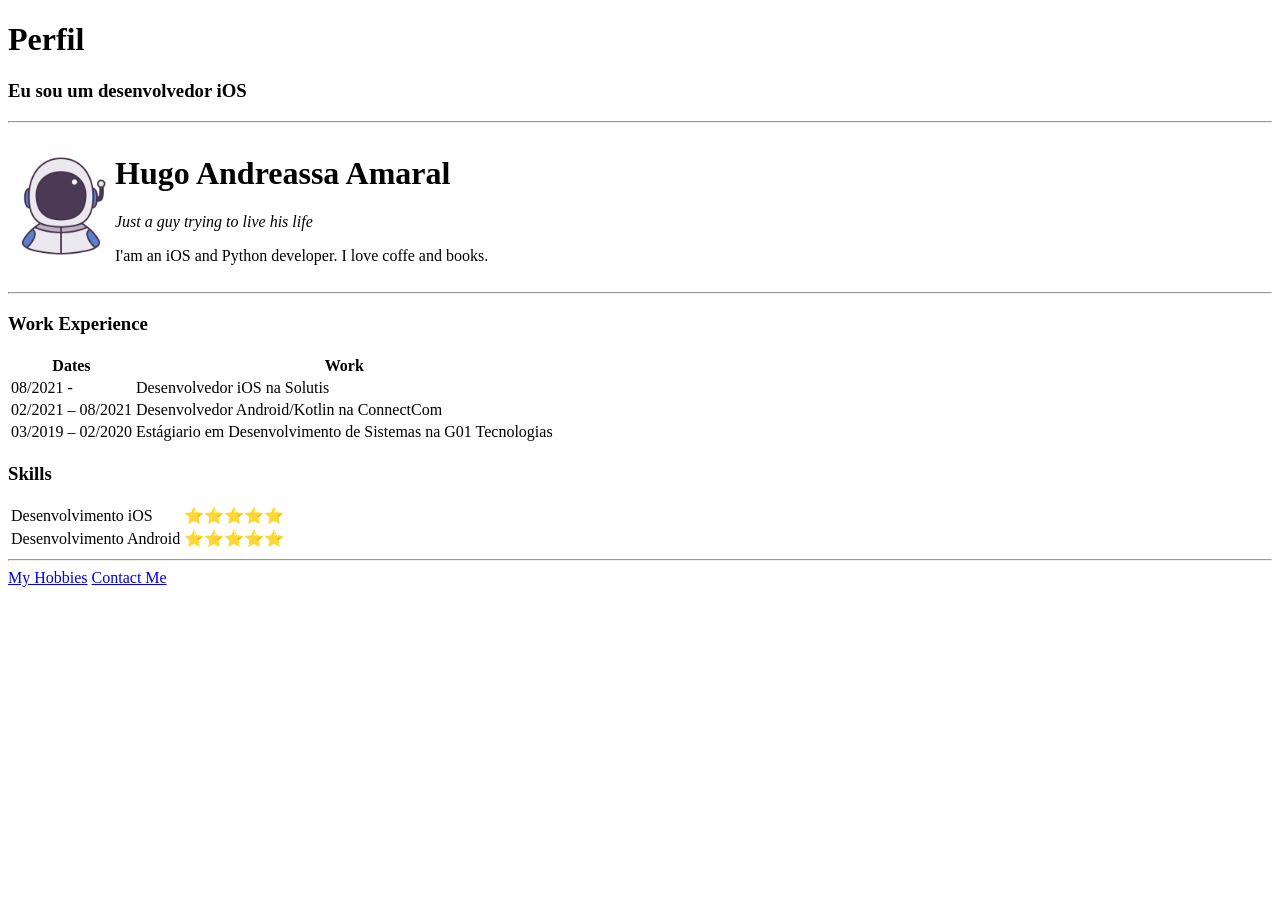
==== day-44/index.html @ ef0252db "Day 41 and 42" ====
<!DOCTYPE html>
<html>

<head>
  <meta charset="UTF-8">
  <title>Hugo Andreassa</title>
  <link rel="website icon" href="images/website.ico">
</head>

<body>

  <h1>Perfil</h1>
  <h3>Eu sou um desenvolvedor iOS</h3>

  <hr>

  <table>
    <tr>
      <td>
        <img src="images/astronaut.png" alt="hugo profile picture" width="100" height="100">
      </td>
      <td>
        <h1>Hugo Andreassa Amaral</h1>

        <p> <em>Just a guy trying to live his life</em> </p>
        <p>I'am an iOS and Python developer. I love coffe and books.</p>
      </td>
    </tr>
  </table>

  <!-- Linha Horizontal -->
  <hr>

  <h3>Work Experience</h3>

  <table>
    <thead>
      <tr>
        <th>Dates</th>
        <th>Work</th>
      </tr>
    </thead>

    <tbody>
      <tr>
        <td>08/2021 - </td>
        <td>Desenvolvedor iOS na Solutis</td>
      </tr>
      <tr>
        <td>02/2021 – 08/2021</td>
        <td>Desenvolvedor Android/Kotlin na ConnectCom</td>
      </tr>
      <tr>
        <td>03/2019 – 02/2020</td>
        <td>Estágiario em Desenvolvimento de Sistemas na G01 Tecnologias</td>
      </tr>
    </tbody>

    <tfoot>

    </tfoot>
  </table>

  <h3>Skills</h3>
  
  <table>
    <tr>
      <td>
        Desenvolvimento iOS
      </td>
      <td>
        ⭐⭐⭐⭐⭐
      </td>
    </tr>
    <tr>
      <td>
        Desenvolvimento Android
      </td>
      <td>
        ⭐⭐⭐⭐⭐
      </td>
    </tr>
  </table>
  <!-- Linha Horizontal -->
  <hr>

  <a href="hobbies.html">My Hobbies</a>
  <a href="contact-me.html">Contact Me</a>

</body>

</html>
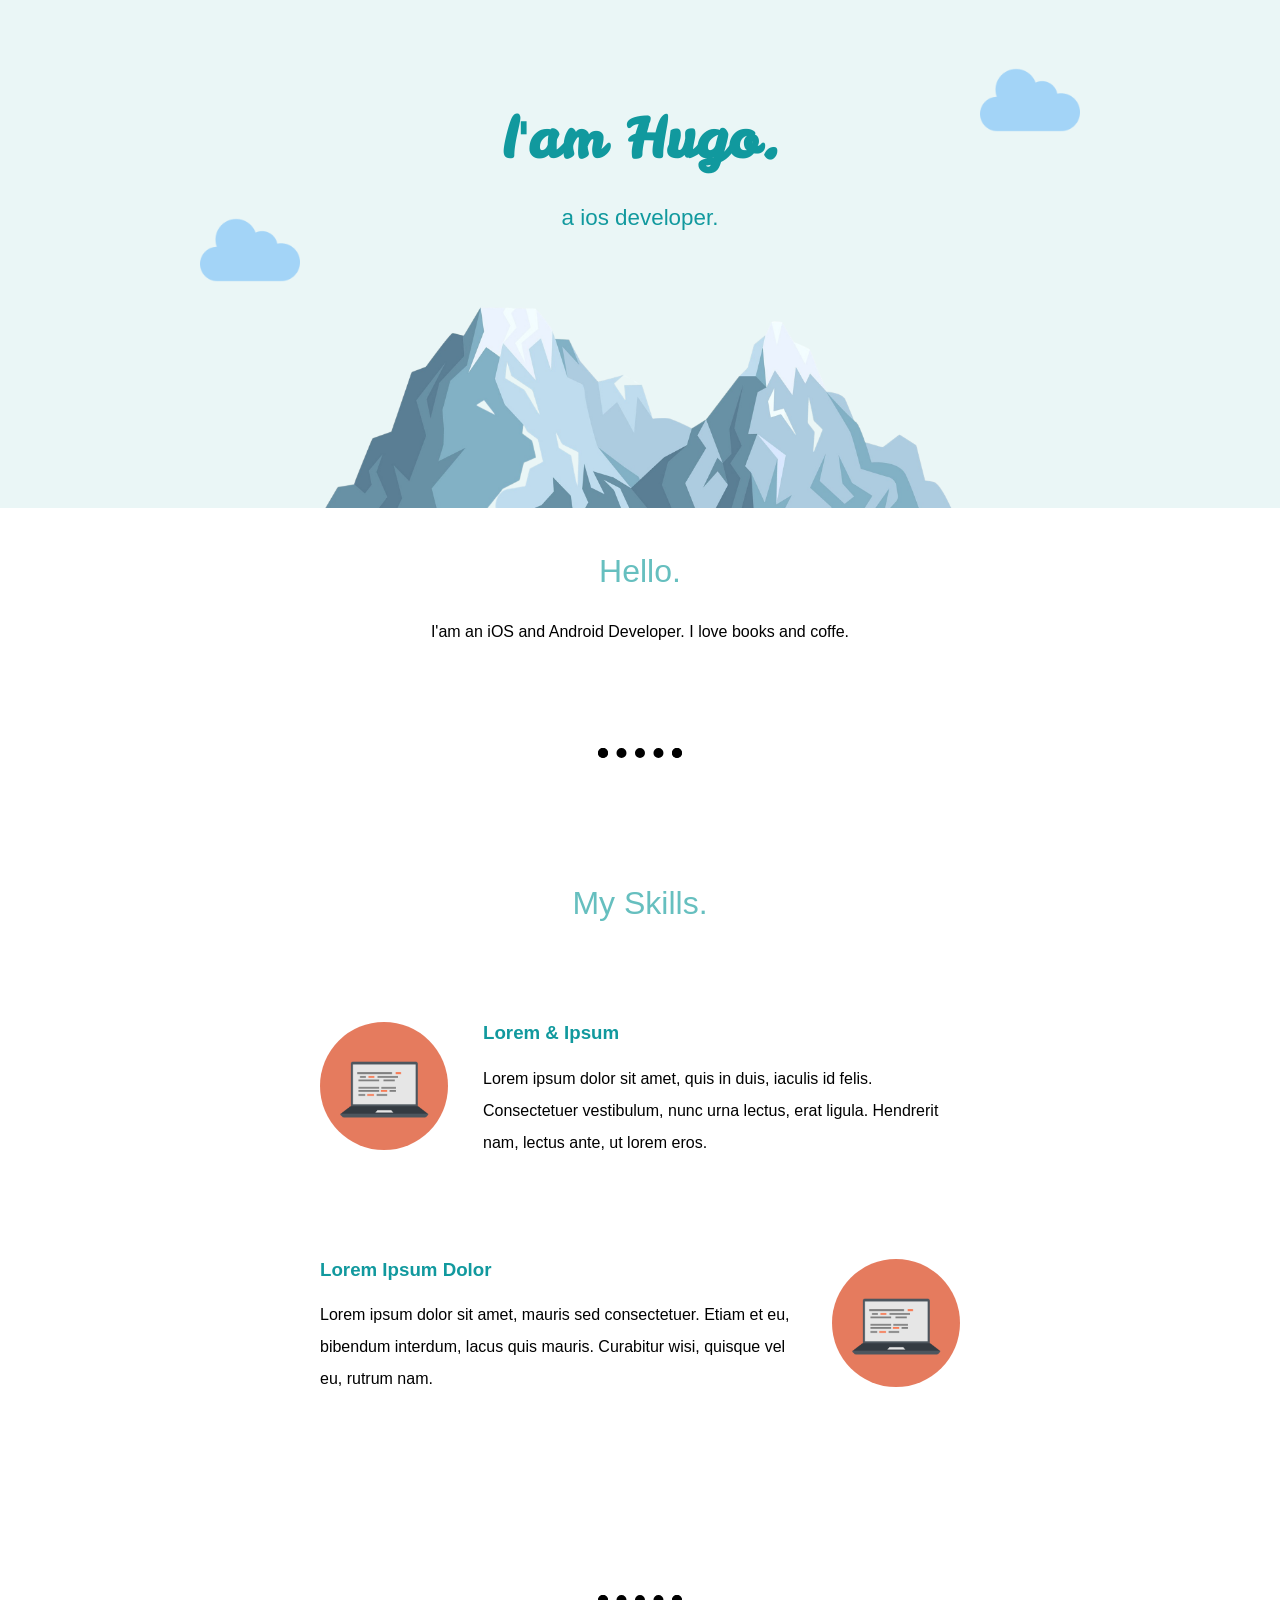
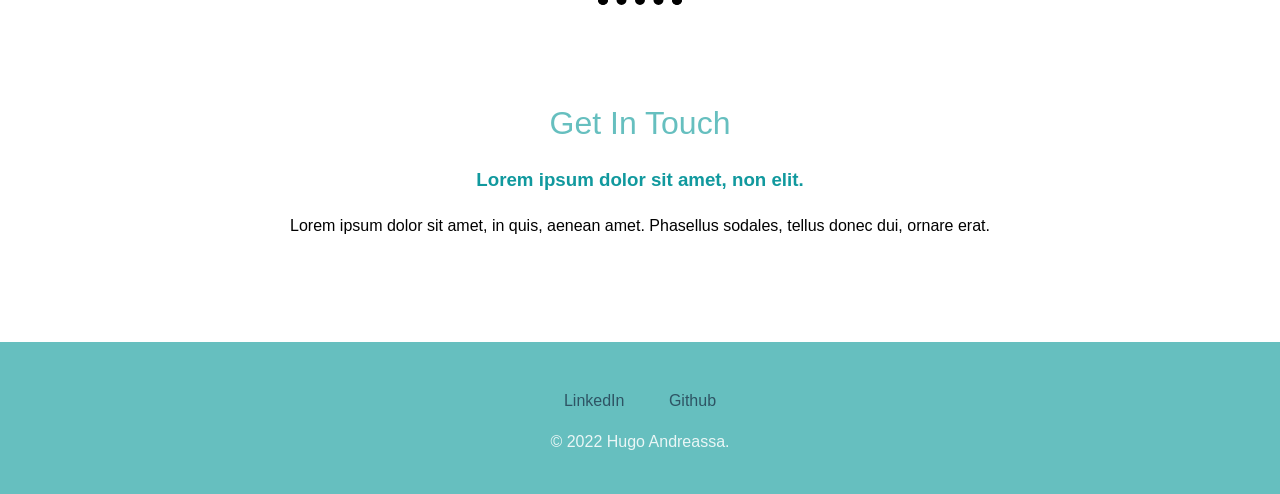
==== commit 366565d5: "Day 44" ====
--- a/day-44/index.html
+++ b/day-44/index.html
@@ -2,90 +2,63 @@
 <html>
 
 <head>
-  <meta charset="UTF-8">
-  <title>Hugo Andreassa</title>
-  <link rel="website icon" href="images/website.ico">
+  <meta charset="utf-8">
+  <link rel="preconnect" href="https://fonts.googleapis.com">
+  <link rel="preconnect" href="https://fonts.gstatic.com" crossorigin>
+  <link href="https://fonts.googleapis.com/css2?family=Leckerli+One&display=swap" rel="stylesheet">
+  <link rel="icon" href="images/favicon.ico">
+  <link rel="stylesheet" href="css/styles.css">
+  <title>Hugo Andreassa - iOS Developer</title>
 </head>
 
 <body>
 
-  <h1>Perfil</h1>
-  <h3>Eu sou um desenvolvedor iOS</h3>
+  <section>
+    <div class="top-container">
+      <img class="top-cloud" src="images/cloud.png" alt="cloud-img">
 
-  <hr>
+      <h1 class="top-text top-text-h1">I'am Hugo.</h1>
+      <p class="top-text top-text-p">a ios developer.</p>
 
-  <table>
-    <tr>
-      <td>
-        <img src="images/astronaut.png" alt="hugo profile picture" width="100" height="100">
-      </td>
-      <td>
-        <h1>Hugo Andreassa Amaral</h1>
+      <img class="bottom-cloud" src="images/cloud.png" alt="cloud-img">
+      <img class="mountain" src="images/mountain2.png" alt="mountain-img">
+    </div>
+  </section>
 
-        <p> <em>Just a guy trying to live his life</em> </p>
-        <p>I'am an iOS and Python developer. I love coffe and books.</p>
-      </td>
-    </tr>
-  </table>
+  <div class="middle-container">
+    <div class="profile">
+      <img src="" alt="">
+      <h2>Hello.</h2>
+      <p>I'am an iOS and Android Developer. I love books and coffe.</p>
+    </div>
+    <hr>
+    <div class="skills">
+      <h2>My Skills.</h2>
+      <div class="skill-row">
+        <img class="skill-image skill-image-1" src="images/computer.png" alt="">
+        <h3 class="skill-text-1">Lorem & Ipsum</h3>
+        <p class="skill-text-1">Lorem ipsum dolor sit amet, quis in duis, iaculis id felis. Consectetuer vestibulum, nunc urna lectus, erat ligula. Hendrerit nam, lectus ante, ut lorem eros.</p>
+      </div>
+      <div class="skill-row">
+        <img class="skill-image skill-image-2" src="images/computer.png" alt="">
+        <h3 class="skill-text-2">Lorem Ipsum Dolor</h3>
+        <p class="skill-text-2">Lorem ipsum dolor sit amet, mauris sed consectetuer. Etiam et eu, bibendum interdum, lacus quis mauris. Curabitur wisi, quisque vel eu, rutrum nam.</p>
+      </div>
+    </div>
+    <hr>
+    <div class="contact-me">
+      <h2>Get In Touch</h2>
+      <h3>Lorem ipsum dolor sit amet, non elit.</h3>
+      <p>Lorem ipsum dolor sit amet, in quis, aenean amet. Phasellus sodales, tellus donec dui, ornare erat.</p>
+    </div>
+  </div>
 
-  <!-- Linha Horizontal -->
-  <hr>
 
-  <h3>Work Experience</h3>
-
-  <table>
-    <thead>
-      <tr>
-        <th>Dates</th>
-        <th>Work</th>
-      </tr>
-    </thead>
-
-    <tbody>
-      <tr>
-        <td>08/2021 - </td>
-        <td>Desenvolvedor iOS na Solutis</td>
-      </tr>
-      <tr>
-        <td>02/2021 – 08/2021</td>
-        <td>Desenvolvedor Android/Kotlin na ConnectCom</td>
-      </tr>
-      <tr>
-        <td>03/2019 – 02/2020</td>
-        <td>Estágiario em Desenvolvimento de Sistemas na G01 Tecnologias</td>
-      </tr>
-    </tbody>
-
-    <tfoot>
-
-    </tfoot>
-  </table>
-
-  <h3>Skills</h3>
-  
-  <table>
-    <tr>
-      <td>
-        Desenvolvimento iOS
-      </td>
-      <td>
-        ⭐⭐⭐⭐⭐
-      </td>
-    </tr>
-    <tr>
-      <td>
-        Desenvolvimento Android
-      </td>
-      <td>
-        ⭐⭐⭐⭐⭐
-      </td>
-    </tr>
-  </table>
-  <!-- Linha Horizontal -->
-  <hr>
-
-  <a href="hobbies.html">My Hobbies</a>
-  <a href="contact-me.html">Contact Me</a>
+  <div class="bottom-container">
+    <a class="footer-link" href="https://www.linkedin.com/in/hugo-andreassa-amaral/">LinkedIn</a>
+    <a class="footer-link" href="https://github.com/hugo-andreassa">Github</a>
+    <p class="copyright">© 2022 Hugo Andreassa.</p>
+  </div>
 
 </body>
 
--- a/day-44/css/styles.css
+++ b/day-44/css/styles.css
@@ -0,0 +1,129 @@
+body {
+  margin: 0;
+  font-family: "Helvetica Neue Light", "Helvetica Neue", Helvetica, Arial, "Lucida Grande", sans-serif;
+  font-weight: 400;
+  text-align: center;
+}
+
+h2 {
+  color: #66BFBF;
+  font-weight: normal;
+  font-size: 200%;
+}
+
+h3 {
+  color: #11999E;
+}
+
+p {
+  line-height: 2;
+}
+
+a {
+  color: #2e5464;
+  margin: 10px 20px;
+  text-decoration: none;
+}
+
+a:hover {
+  color: #EAf6f6;
+}
+
+hr {
+  margin: 100px auto;
+  border: dotted;
+  border-bottom: none;
+  border-width: 10px;
+  width: 5%
+}
+
+.top-container {
+  background-color: #EAF6F6;
+  position: relative;
+  padding-top: 100px;
+}
+
+.bottom-container {
+  background-color: #66BFBF;
+  padding: 50px 0 20px;
+}
+
+.top-text {
+  margin: 0 auto;
+  width: 50%;
+  color: #11999E;
+}
+
+.top-text-h1 {
+  font-family: 'Leckerli One', cursive;
+  font-size: 350%;
+}
+
+.top-text-p {
+  padding-top: 20px;
+  font-size: 140%;
+}
+
+.top-cloud {
+  position: absolute;
+  height: 100px;
+  right: 200px;
+  top: 50px;
+}
+
+.bottom-cloud {
+  position: absolute;
+  height: 100px;
+  left: 200px;
+  top: 200px;
+}
+
+.mountain {
+  display: block;
+  margin: 50px auto 0 auto;
+  width: 50%;
+}
+
+.intro {
+  width: 30%;
+  margin: 0 auto;
+}
+
+.contact-me {
+  margin-bottom: 100px;
+}
+
+.copyright {
+  color: #EAf6f6;
+}
+
+.skills {
+  height: auto;
+  overflow: auto;
+}
+
+.skill-row {
+  margin: 100px auto;
+  text-align: left;
+  width: 50%;
+}
+
+.skill-image {
+  width: 20%;
+  border-radius: 100%;
+  margin-bottom: 100px;
+}
+
+.skill-text-1 {}
+
+.skill-image-1 {
+  float: left;
+  margin-right: 35px;
+}
+
+.skill-text-2 {}
+
+.skill-image-2 {
+  float: right;
+  margin-left: 35px;
+}
